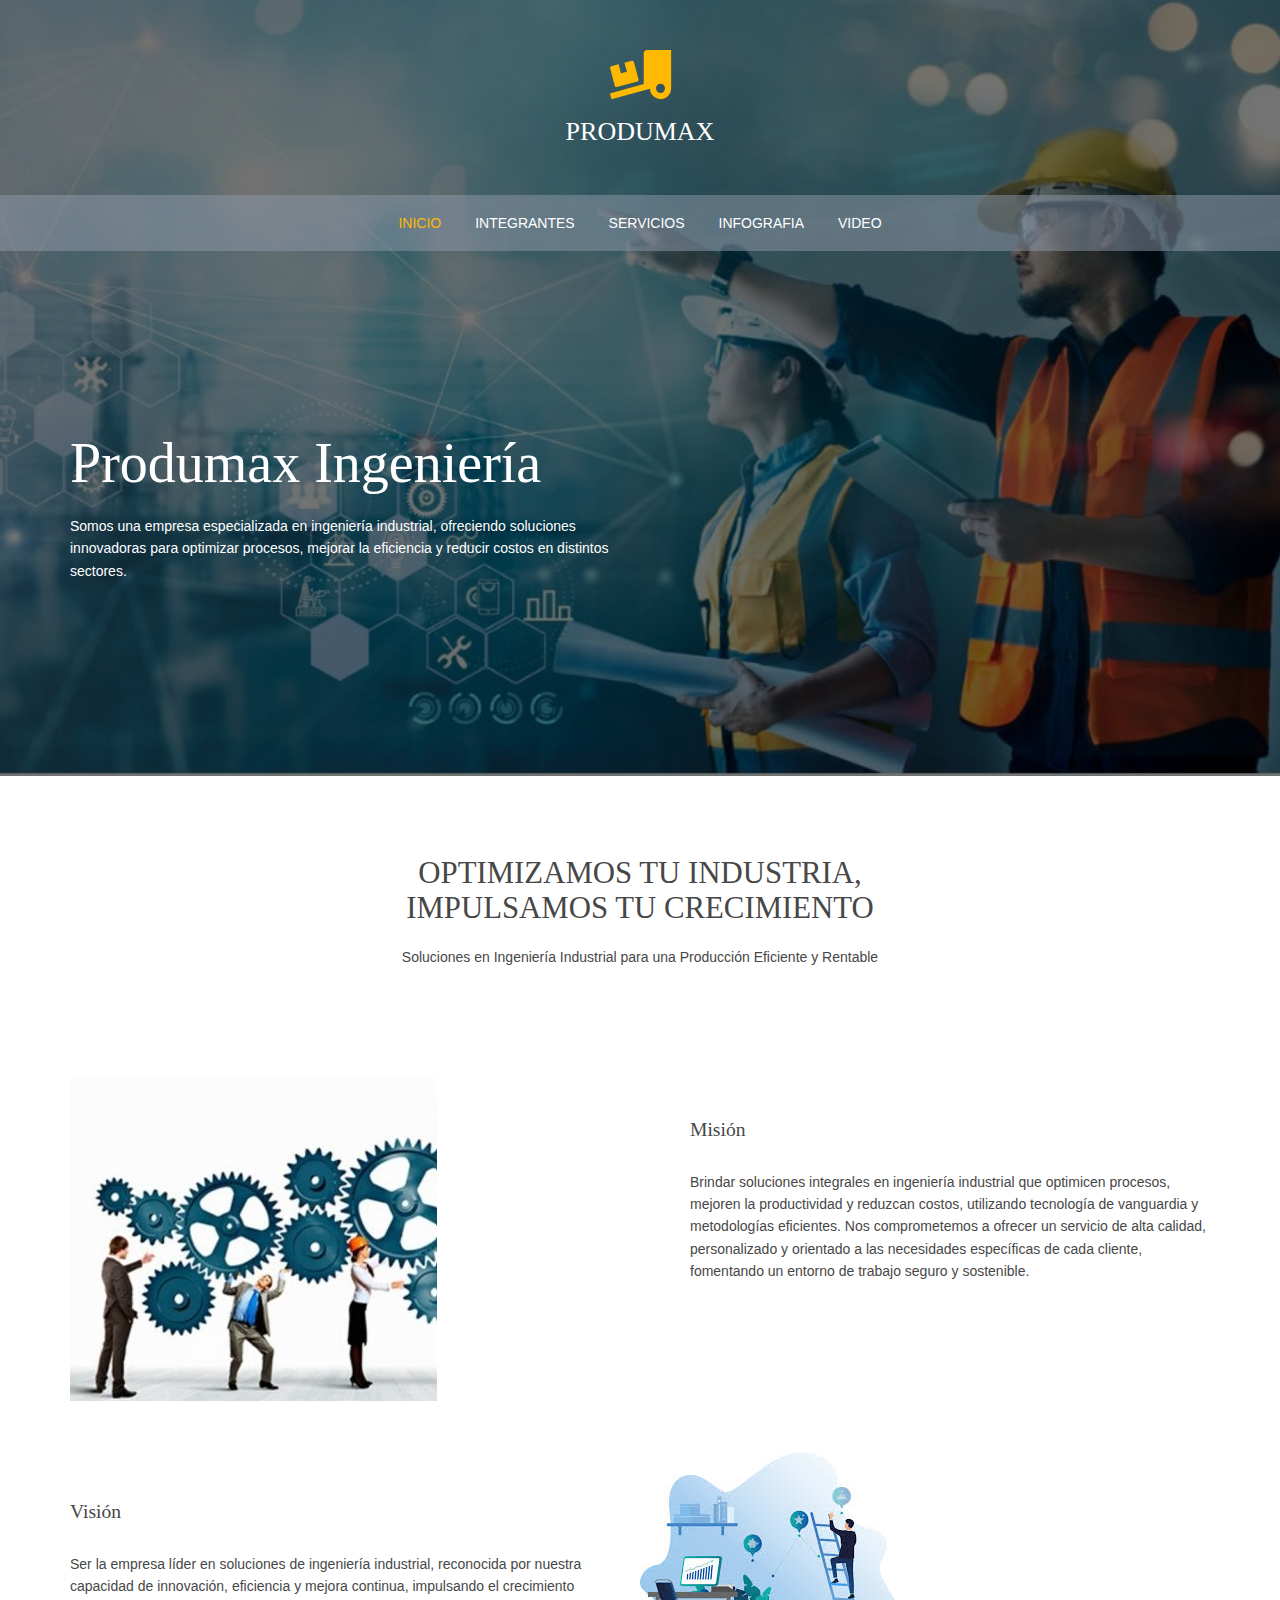
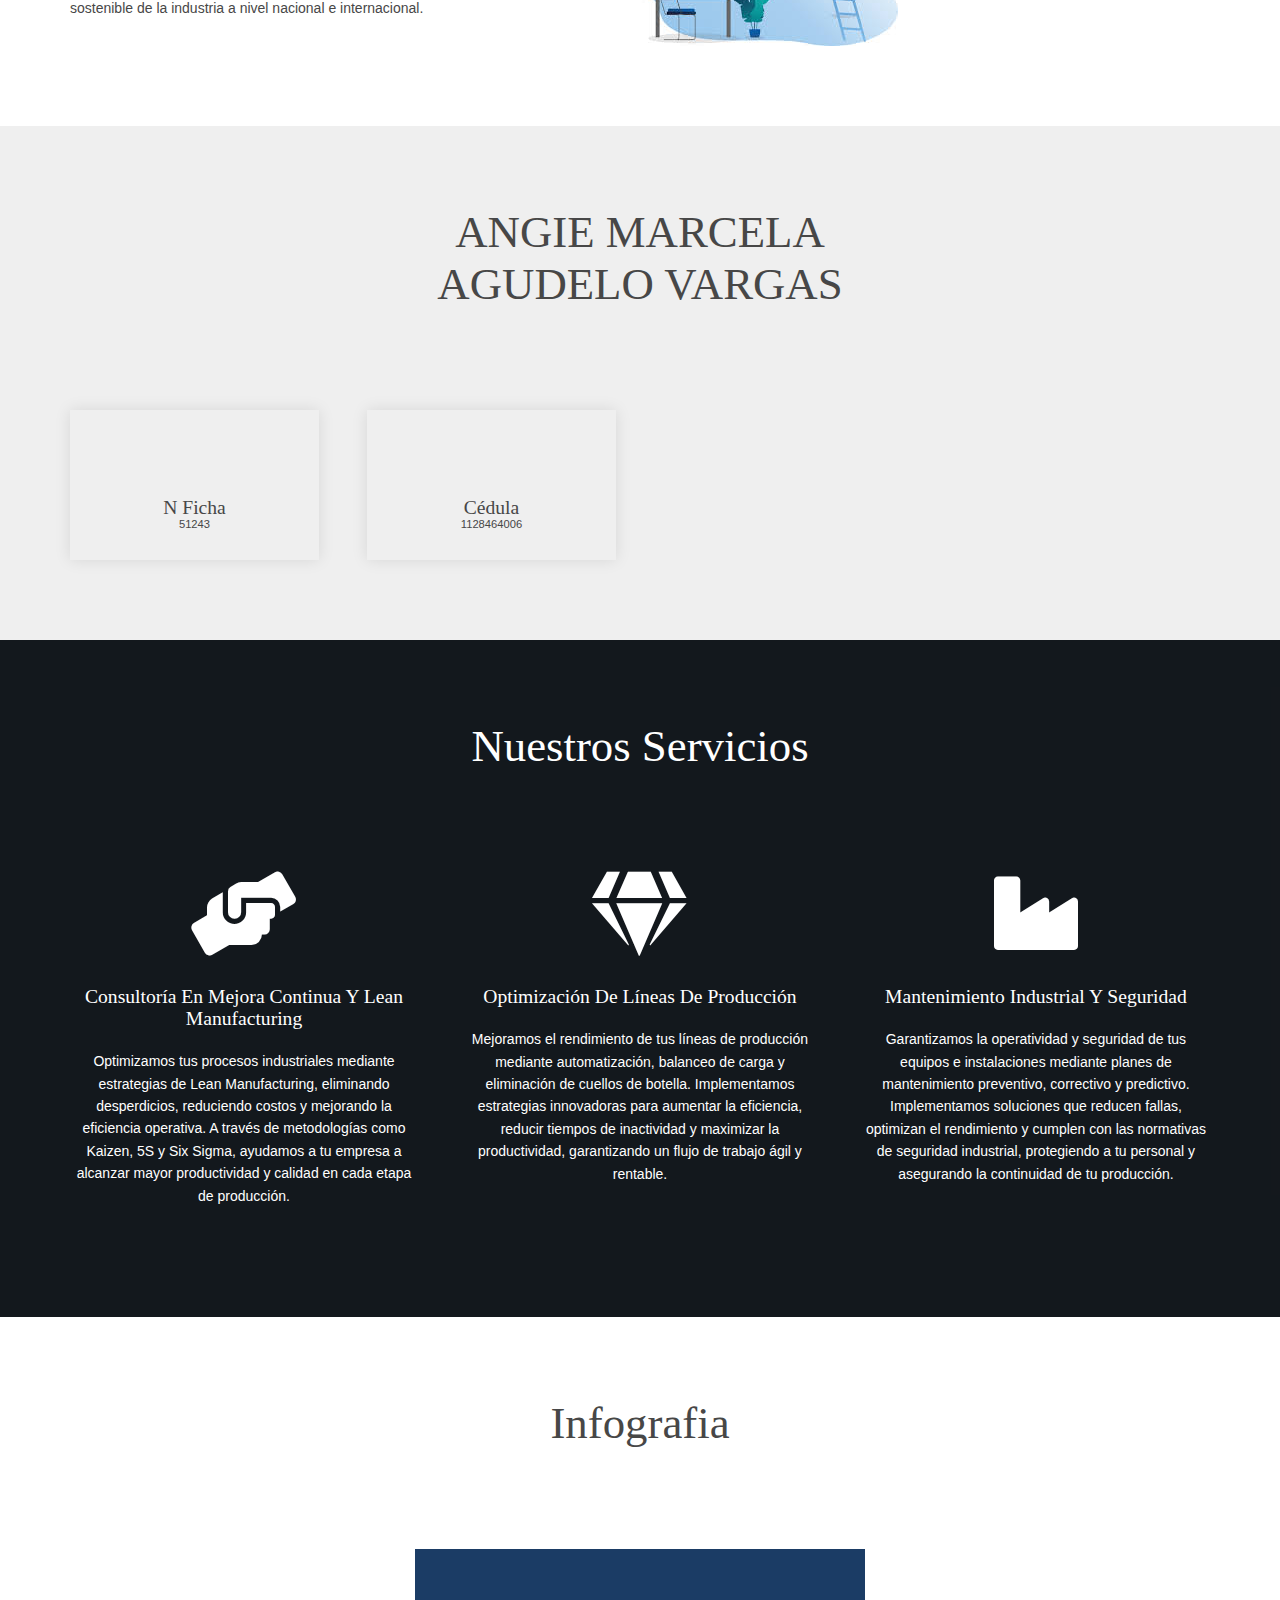
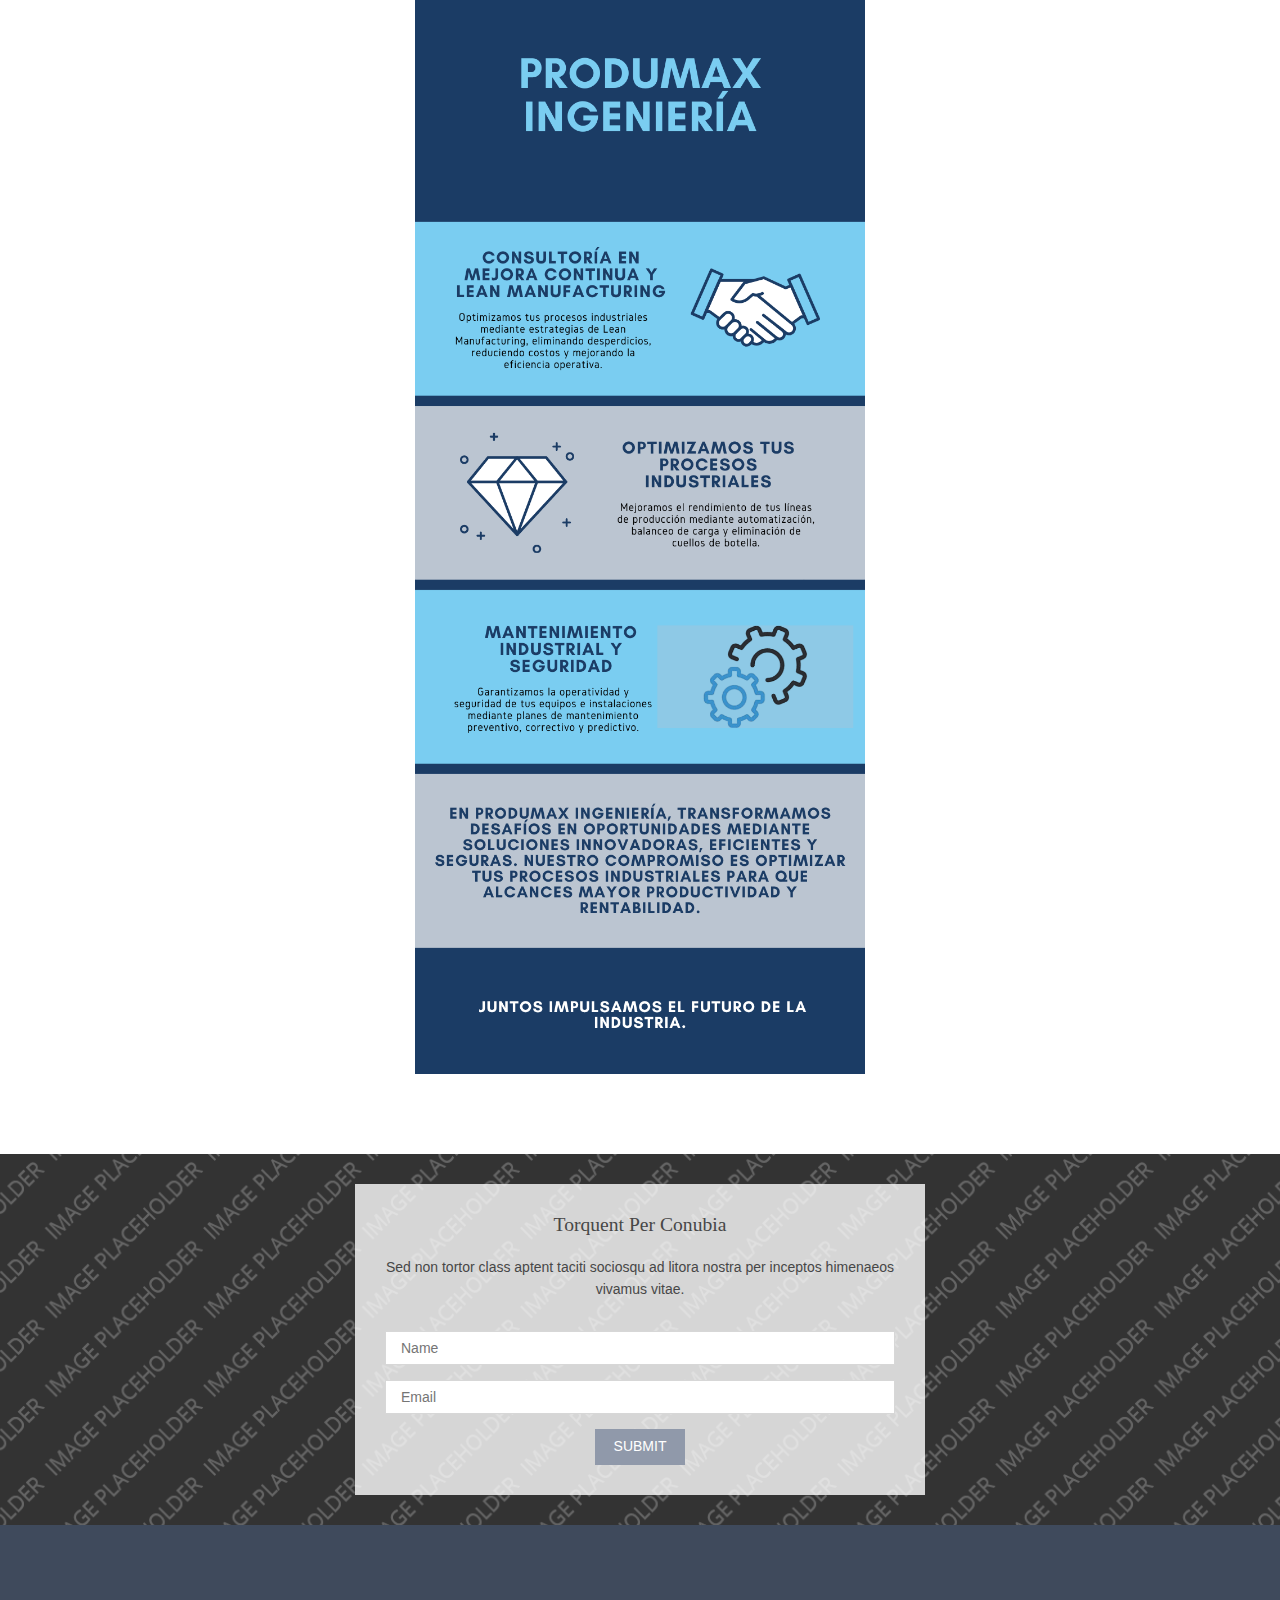
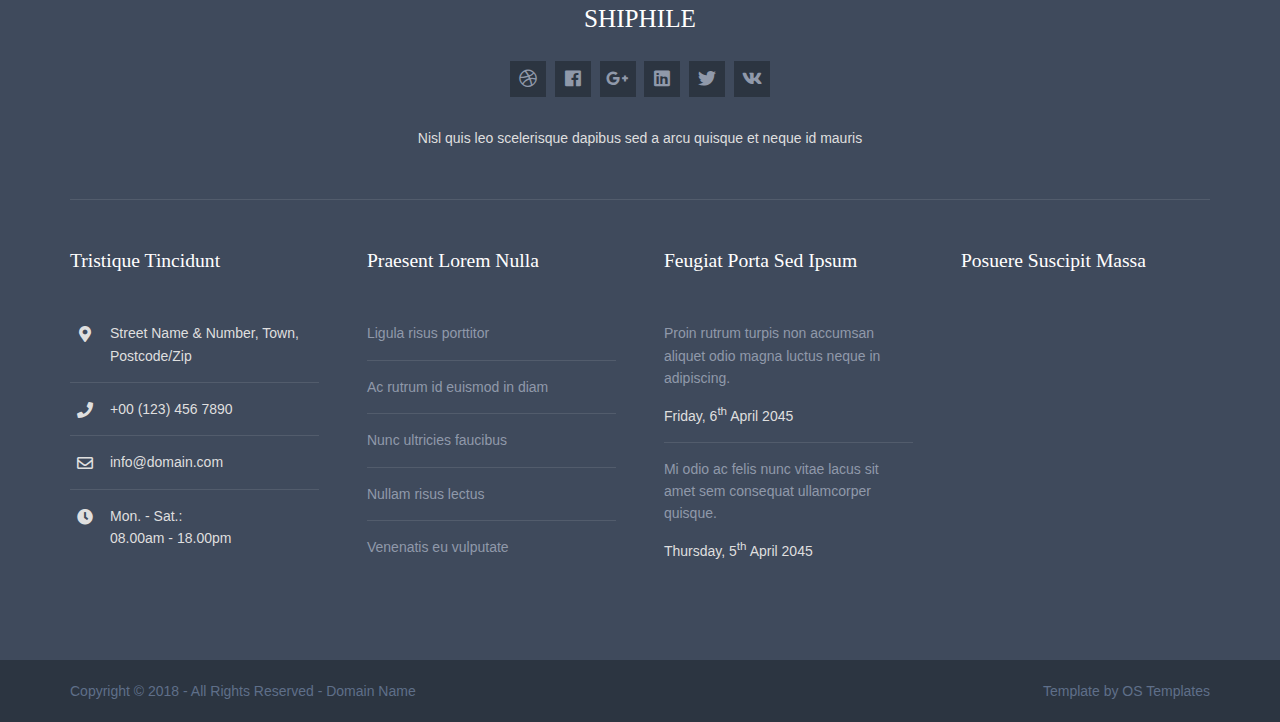
==== index.html @ ff6c1513 "init" ====
<!DOCTYPE html>
<html lang="">
<head>
<title>Ingenieria Industrial</title>
<meta charset="utf-8">
<meta name="viewport" content="width=device-width, initial-scale=1.0, maximum-scale=1.0, user-scalable=no">
<link href="layout/styles/layout.css" rel="stylesheet" type="text/css" media="all">
</head>
<body id="top">

<div class="bgded overlay" style="background-image:url('/images/demo/backgrounds/01.jpg');"> 
  <div class="wrapper row0">
    <header id="header" class="hoc clear center"> 
      <h1 id="logo"><i class="fas fa-truck-loading"></i> <a href="index.html">Produmax</a></h1>
    </header>
  </div>
  <div class="wrapper row1">
    <nav id="mainav" class="hoc clear"> 
      <ul class="clear">
        <li class="active"><a href="#inicio">inicio</a></li>        
        <li><a href="#integrantes">integrantes</a></li>
        <li><a href="#servicios">servicios</a></li>
        <li><a href="#infografia">infografia</a></li>
        <li><a href="#">video</a></li>
      </ul>
    </nav>
  </div>
  <div id="pageintro" class="hoc clear"> 
    <article>
      <h3 class="heading">Produmax Ingeniería</h3>
      <p>Somos una empresa especializada en ingeniería industrial, ofreciendo soluciones innovadoras para optimizar procesos, mejorar la eficiencia y reducir costos en distintos sectores.</p>
      <!-- <footer><a class="btn" href="#">Nascetur ridiculus mus</a></footer> -->
    </article>
  </div>
</div>

<!-- seccion inicio -->
<div class="wrapper row3" id="inicio">
  <main class="hoc container clear"> 
    <div class="sectiontitle">
      <h6 class="heading font-x2">OPTIMIZAMOS TU INDUSTRIA, IMPULSAMOS TU CRECIMIENTO</h6>
      <p>Soluciones en Ingeniería Industrial para una Producción Eficiente y Rentable</p>
    </div>
    <div class="posts">
      <figure class="group">
        <div><a class="imgover" href="#"><img src="images/demo/mision.jpg" alt=""></a></div>
        <figcaption>
          <h6 class="heading">Misión</h6>
          <p>Brindar soluciones integrales en ingeniería industrial que optimicen procesos, mejoren la productividad y reduzcan costos, utilizando tecnología de vanguardia y metodologías eficientes. Nos comprometemos a ofrecer un servicio de alta calidad, personalizado y orientado a las necesidades específicas de cada cliente, fomentando un entorno de trabajo seguro y sostenible.</p>
        </figcaption>
      </figure>
      <figure class="group">
        <div><a class="imgover" href="#"><img src="images/demo/vision.jpeg" alt=""></a></div>
        <figcaption>
          <h6 class="heading">Visión</h6>
          <pr>Ser la empresa líder en soluciones de ingeniería industrial, reconocida por nuestra capacidad de innovación, eficiencia y mejora continua, impulsando el crecimiento sostenible de la industria a nivel nacional e internacional.</p>
        </figcaption>
      </figure>
    </div>
    <!-- / main body -->
    <div class="clear"></div>
  </main>
</div>

<!-- fin seccion inicio -->



<!-- inicio seccion integrantes -->
<div class="wrapper row2" id="integrantes">
  <section class="hoc container clear"> 
    <div class="sectiontitle">
      <h6 class="heading font-x3">ANGIE MARCELA AGUDELO VARGAS</h6>
     
      
    </div>
    <ul class="nospace group team">
      <li class="one_quarter first">
        <figure><a class="imgover" href="#"><img src="images/demo/300x300.png" alt=""></a>
          <figcaption><strong class="heading">n ficha</strong> <em>51243</em></figcaption>
        </figure>
      </li>
      <li class="one_quarter">
        <figure><a class="imgover" href="#"><img src="images/demo/300x300.png" alt=""></a>
          <figcaption><strong class="heading">cédula</strong> <em>1128464006</em></figcaption>
        </figure>
      </li>
    </ul>
  </section>
</div>
<!-- fin de seccion integrantes -->

<!-- inicio seccion servicio -->

<div id="servicios" class="wrapper bgded overlay">
  <section class="hoc container clear"> 
    <div class="sectiontitle">
      <h6 class="heading font-x3">Nuestros servicios</h6>
    </div>
    <ul class="nospace group center">
      <li class="one_third first">
        <article><i class="btmspace-30 fa-6x fas fa-hands-helping fa-hand-spock"></i>
          <h6 class="heading">Consultoría en mejora continua y Lean Manufacturing</h6>
          <p class="btmspace-30">Optimizamos tus procesos industriales mediante estrategias de 
            Lean Manufacturing, eliminando desperdicios, reduciendo costos y mejorando la eficiencia 
            operativa. A través de metodologías como Kaizen, 5S y Six Sigma, ayudamos a tu empresa a 
            alcanzar mayor productividad y calidad en cada etapa de producción.</p>
        </article>
      </li>
      <li class="one_third">
        <article><i class="btmspace-30 fa-6x fas fa-gem"></i>
          <h6 class="heading">Optimización de líneas de producción</h6>
          <p class="btmspace-30">Mejoramos el rendimiento de tus líneas de producción mediante automatización, 
            balanceo de carga y eliminación de cuellos de botella. Implementamos estrategias innovadoras 
            para aumentar la eficiencia, reducir tiempos de inactividad y maximizar la productividad, 
            garantizando un flujo de trabajo ágil y rentable.</p>
        </article>
      </li>
      <li class="one_third">  

        <article><i class="btmspace-30 fa-6x fas fa-industry"></i>
          <h6 class="heading"> Mantenimiento industrial y seguridad</h6>
          <p class="btmspace-30">Garantizamos la operatividad y seguridad de tus equipos e instalaciones 
            mediante planes de mantenimiento preventivo, correctivo y predictivo. Implementamos soluciones 
            que reducen fallas, optimizan el rendimiento y cumplen con las normativas de seguridad industrial, 
            protegiendo a tu personal y asegurando la continuidad de tu producción.</p>
        </article>
      </li>
    </ul>
  </section>
</div>
<div id="infografia" class="wrapper row3">
  <section class="hoc container clear"> 
    <div class="sectiontitle">
      <h6 class="heading font-x3">Infografia</h6>
    </div>
    <ul class="nospace group latest">
      
      <img class="infografia" src="./images/demo/infografia.png"  alt="infografia">
     
    </ul>
  </section>
</div>
<div class="wrapper bgded" style="background-image:url('images/demo/backgrounds/03.png');">
  <section id="callback" class="hoc clear"> 
    <div>
      <h6 class="heading">Torquent per conubia</h6>
      <p class="btmspace-30">Sed non tortor class aptent taciti sociosqu ad litora nostra per inceptos himenaeos vivamus vitae.</p>
      <form method="post" action="#">
        <fieldset>
          <input type="text" value="" placeholder="Name">
          <input type="text" value="" placeholder="Email">
          <button type="submit" value="submit">Submit</button>
        </fieldset>
      </form>
    </div>
  </section>
</div>
<div class="wrapper row4">
  <footer id="footer" class="hoc clear">
    <div class="center btmspace-50"> 
      <h6 class="heading">Shiphile</h6>
      <ul class="faico clear">
        <li><a class="faicon-dribble" href="#"><i class="fab fa-dribbble"></i></a></li>
        <li><a class="faicon-facebook" href="#"><i class="fab fa-facebook"></i></a></li>
        <li><a class="faicon-google-plus" href="#"><i class="fab fa-google-plus-g"></i></a></li>
        <li><a class="faicon-linkedin" href="#"><i class="fab fa-linkedin"></i></a></li>
        <li><a class="faicon-twitter" href="#"><i class="fab fa-twitter"></i></a></li>
        <li><a class="faicon-vk" href="#"><i class="fab fa-vk"></i></a></li>
      </ul>
      <p class="nospace">Nisl quis leo scelerisque dapibus sed a arcu quisque et neque id mauris</p>
    </div>
    <hr class="btmspace-50">
    <div class="group"> 
      <div class="one_quarter first">
        <h6 class="heading">Tristique tincidunt</h6>
        <ul class="nospace btmspace-30 linklist contact">
          <li><i class="fas fa-map-marker-alt"></i>
            <address>
            Street Name &amp; Number, Town, Postcode/Zip
            </address>
          </li>
          <li><i class="fas fa-phone"></i> +00 (123) 456 7890</li>
          <li><i class="far fa-envelope"></i> info@domain.com</li>
          <li><i class="fas fa-clock"></i> Mon. - Sat.:<br>
            08.00am - 18.00pm</li>
        </ul>
      </div>
      <div class="one_quarter">
        <h6 class="heading">Praesent lorem nulla</h6>
        <ul class="nospace linklist">
          <li><a href="#">Ligula risus porttitor</a></li>
          <li><a href="#">Ac rutrum id euismod in diam</a></li>
          <li><a href="#">Nunc ultricies faucibus</a></li>
          <li><a href="#">Nullam risus lectus</a></li>
          <li><a href="#">Venenatis eu vulputate</a></li>
        </ul>
      </div>
      <div class="one_quarter">
        <h6 class="heading">Feugiat porta sed ipsum</h6>
        <ul class="nospace linklist">
          <li>
            <article>
              <p class="nospace btmspace-10"><a href="#">Proin rutrum turpis non accumsan aliquet odio magna luctus neque in adipiscing.</a></p>
              <time class="block font-xs" datetime="2045-04-06">Friday, 6<sup>th</sup> April 2045</time>
            </article>
          </li>
          <li>
            <article>
              <p class="nospace btmspace-10"><a href="#">Mi odio ac felis nunc vitae lacus sit amet sem consequat ullamcorper quisque.</a></p>
              <time class="block font-xs" datetime="2045-04-05">Thursday, 5<sup>th</sup> April 2045</time>
            </article>
          </li>
        </ul>
      </div>
      <div class="one_quarter">
        <h6 class="heading">Posuere suscipit massa</h6>
        <ul class="nospace clear latestimg">
          <li><a class="imgover" href="#"><img src="images/demo/100x100.png" alt=""></a></li>
          <li><a class="imgover" href="#"><img src="images/demo/100x100.png" alt=""></a></li>
          <li><a class="imgover" href="#"><img src="images/demo/100x100.png" alt=""></a></li>
          <li><a class="imgover" href="#"><img src="images/demo/100x100.png" alt=""></a></li>
          <li><a class="imgover" href="#"><img src="images/demo/100x100.png" alt=""></a></li>
          <li><a class="imgover" href="#"><img src="images/demo/100x100.png" alt=""></a></li>
          <li><a class="imgover" href="#"><img src="images/demo/100x100.png" alt=""></a></li>
          <li><a class="imgover" href="#"><img src="images/demo/100x100.png" alt=""></a></li>
          <li><a class="imgover" href="#"><img src="images/demo/100x100.png" alt=""></a></li>
        </ul>
      </div>
      <!-- ################################################################################################ -->
    </div>
  </footer>
</div>
<!-- ################################################################################################ -->
<!-- ################################################################################################ -->
<!-- ################################################################################################ -->
<div class="wrapper row5">
  <div id="copyright" class="hoc clear"> 
    <!-- ################################################################################################ -->
    <p class="fl_left">Copyright &copy; 2018 - All Rights Reserved - <a href="#">Domain Name</a></p>
    <p class="fl_right">Template by <a target="_blank" href="https://www.os-templates.com/" title="Free Website Templates">OS Templates</a></p>
    <!-- ################################################################################################ -->
  </div>
</div>
<!-- ################################################################################################ -->
<!-- ################################################################################################ -->
<!-- ################################################################################################ -->
<a id="backtotop" href="#top"><i class="fas fa-chevron-up"></i></a>
<!-- JAVASCRIPTS -->
<script src="layout/scripts/jquery.min.js"></script>
<script src="layout/scripts/jquery.backtotop.js"></script>
<script src="layout/scripts/jquery.mobilemenu.js"></script>
</body>
</html>
---- layout/styles/layout.css ----
@charset "utf-8";
/*
Template Name: Shiphile
Author: <a href="https://www.os-templates.com/">OS Templates</a>
Author URI: https://www.os-templates.com/
Copyright: OS-Templates.com
Licence: Free to use under our free template licence terms
Licence URI: https://www.os-templates.com/template-terms
File: Layout CSS
*/

@import url("fontawesome-free/css/fontawesome-all.min.css");
@import url("framework.css");

/* Rows
--------------------------------------------------------------------------------------------------------------- */
.row0, .row0 a{}
.row1, .row1 a{}
.row2, .row2 a{}
.row3, .row3 a{}
.row4, .row4 a{}
.row5, .row5 a{}


/* Header
--------------------------------------------------------------------------------------------------------------- */
#header{padding:50px 0;}

#header *{margin:0; padding:0; line-height:1;}
#header #logo{font-size:26px; text-transform:uppercase;}
#header #logo i{display:block; margin-bottom:20px; font-size:3.5rem;}


/* Page Intro
--------------------------------------------------------------------------------------------------------------- */
#pageintro{padding:180px 0;}

#pageintro article{display:block; max-width:50%;}
#pageintro .heading{margin-bottom:20px; font-size:4rem;}
#pageintro p{}
#pageintro footer{margin-top:50px;}


/* Content Area
--------------------------------------------------------------------------------------------------------------- */
.container{padding:80px 0;}

/* Content */
.container .content{}

.sectiontitle{display:block; max-width:50%; margin:0 auto 100px; text-align:center;}
.sectiontitle *{margin:0;}
.sectiontitle .heading{margin-bottom:20px;}

.posts figure{display:block; margin-bottom:50px;}
.posts figure:last-child{margin-bottom:0;}/* Used when elements stack in small viewports */
.posts figure > div, .posts figure figcaption{display:block; float:left; width:50%;}
.posts figure > div{}
.posts figure > div img{}
.posts figure figcaption{padding:50px 0 0 50px;}
.posts figure figcaption{}
.posts figure figcaption *{margin:0;}
.posts figure figcaption .heading{margin-bottom:30px;}
.posts figure figcaption footer{margin-top:30px;}
.posts figure:nth-child(even) > div{float:right;}
.posts figure:nth-child(even) figcaption{float:left; padding-left:0; padding-right:50px;}

.team{}
.team li:last-child{margin-bottom:0;}/* Used when elements stack in small viewports */
.team figure{display:block; text-align:center; padding:30px;}
.team figure *{margin:0; padding:0;}
.team figure a{}
.team figure .imgover::before, .team figure img{border-radius:50%;}
.team figure figcaption{margin:35px 0 0 0; line-height:1;}
.team figure strong{}
.team figure em{display:block; font-style:normal; font-size:.8rem;}

.latest{}
.latest > li:last-child{margin-bottom:0;}/* Used when elements stack in small viewports */
.latest article{padding:30px;}
.latest article .heading{}
.latest article p{}
.latest article .meta{}
.latest article .meta li{display:inline-block; font-size:.8rem; line-height:1;}
.latest article .meta li::after{margin-left:5px; content:"|";}
.latest article .meta li:last-child::after{margin:0; content:"";}
.latest article .meta li time{font-style:normal;}
.latest article footer{margin-top:30px;}

/* Comments */
#comments ul{margin:0 0 40px 0; padding:0; list-style:none;}
#comments li{margin:0 0 10px 0; padding:15px;}
#comments .avatar{float:right; margin:0 0 10px 10px; padding:3px; border:1px solid;}
#comments address{font-weight:bold;}
#comments time{font-size:smaller;}
#comments .comcont{display:block; margin:0; padding:0;}
#comments .comcont p{margin:10px 5px 10px 0; padding:0;}

#comments form{display:block; width:100%;}
#comments input, #comments textarea{width:100%; padding:10px; border:1px solid;}
#comments textarea{overflow:auto;}
#comments div{margin-bottom:15px;}
#comments input[type="submit"], #comments input[type="reset"]{display:inline-block; width:auto; min-width:150px; margin:0; padding:8px 5px; cursor:pointer;}

/* Sidebar */
.container .sidebar{}

.sidebar .sdb_holder{margin-bottom:50px;}
.sidebar .sdb_holder:last-child{margin-bottom:0;}


/* Call Back
--------------------------------------------------------------------------------------------------------------- */
#callback{padding:30px 0;}

#callback > div{display:block; max-width:50%; margin:0 auto; padding:30px; text-align:center;}
#callback input, #callback button{border:1px solid;}
#callback input{display:block; width:100%; margin:0 0 15px 0; padding:8px 15px;}
#callback button{margin:0 auto; padding:8px 18px 10px; text-transform:uppercase; cursor:pointer;}


/* Footer
--------------------------------------------------------------------------------------------------------------- */
#footer{padding:80px 0;}

#footer .heading{margin-bottom:50px;}

#footer > div:first-of-type .heading{margin-bottom:20px; text-transform:uppercase; font-size:1.8rem;}
#footer > div:first-of-type .faico{margin-bottom:30px;}

#footer .linklist li{display:block; margin-bottom:15px; padding:0 0 15px 0; border-bottom:1px solid;}
#footer .linklist li:last-child{margin:0; padding:0; border:none;}
#footer .linklist li::before, #footer .linklist li::after{display:table; content:"";}
#footer .linklist li, #footer .linklist li::after{clear:both;}

#footer .contact{}
#footer .contact.linklist li, #footer .contact.linklist li:last-child{position:relative; padding-left:40px;}
#footer .contact li *{margin:0; padding:0; line-height:1.6;}
#footer .contact li i{display:block; position:absolute; top:0; left:0; width:30px; font-size:16px; text-align:center;}

#footer .latestimg{}
#footer .latestimg > li{display:inline-block; float:left; width:30%; margin:0 0 5% 5%;}
#footer .latestimg > li:nth-last-child(-n+3){margin-bottom:0;}/* Removes bottom margin from the last three items - margin is restored in the media queries when items stack */
#footer .latestimg > li:nth-child(3n+1){margin-left:0; clear:left;}/* Removes the need to add class="first" */
#footer .latestimg > li img{width:100%;}/* Force the image to resize to take the full space - may have to be changed for tablets, depends on personal preference */
#footer .latestimg > li a.imgover{display:block;}


/* Copyright
--------------------------------------------------------------------------------------------------------------- */
#copyright{padding:20px 0;}
#copyright *{margin:0; padding:0;}


/* Transition Fade
This gives a smooth transition to "ALL" elements used in the layout - other than the navigation form used in mobile devices
If you don't want it to fade all elements, you have to list the ones you want to be faded individually
Delete it completely to stop fading
--------------------------------------------------------------------------------------------------------------- */
*, *::before, *::after{transition:all .3s ease-in-out;}
#mainav form *{transition:none !important;}


/* ------------------------------------------------------------------------------------------------------------ */
/* ------------------------------------------------------------------------------------------------------------ */
/* ------------------------------------------------------------------------------------------------------------ */
/* ------------------------------------------------------------------------------------------------------------ */
/* ------------------------------------------------------------------------------------------------------------ */


/* Navigation
--------------------------------------------------------------------------------------------------------------- */
nav ul, nav ol{margin:0; padding:0; list-style:none;}

#mainav, #breadcrumb, .sidebar nav{line-height:normal;}
#mainav .drop::after, #mainav li li .drop::after, #breadcrumb li a::after, .sidebar nav a::after{position:absolute; font-family:"Font Awesome\ 5 Free"; font-weight:900; font-size:10px; line-height:10px;}

/* Top Navigation */
#mainav{}
#mainav ul{text-transform:uppercase; text-align:center;}
#mainav ul ul{z-index:9999; position:absolute; width:180px; text-transform:none; text-align:left;}
#mainav ul ul ul{left:180px; top:0;}
#mainav li{display:inline-block; position:relative; margin:0 30px 0 0; padding:0;}
#mainav li:last-child{margin-right:0;}
#mainav li li{width:100%; margin:0;}
#mainav li a{display:block; padding:20px 0;}
#mainav li li a{border:solid; border-width:0 0 1px 0;}
#mainav .drop{padding-left:15px;}
#mainav li li a, #mainav li li .drop{display:block; margin:0; padding:10px 15px;}
#mainav .drop::after, #mainav li li .drop::after{content:"\f0d7";}
#mainav .drop::after{top:25px; left:5px;}
#mainav li li .drop::after{top:15px; left:5px;}
#mainav ul ul{visibility:hidden; opacity:0;}
#mainav ul li:hover > ul{visibility:visible; opacity:1;}

#mainav form{display:none; margin:0; padding:0;}
#mainav form select, #mainav form select option{display:block; cursor:pointer; outline:none;}
#mainav form select{width:100%; padding:5px; border:none;}
#mainav form select option{margin:5px; padding:0; border:none;}

/* Breadcrumb */
#breadcrumb{padding:150px 0 30px;}
#breadcrumb ul{margin:0; padding:0; list-style:none; text-transform:uppercase;}
#breadcrumb li{display:inline-block; margin:0 6px 0 0; padding:0;}
#breadcrumb li a{display:block; position:relative; margin:0; padding:0 12px 0 0; font-size:12px;}
#breadcrumb li a::after{top:4px; right:0; content:"\f0da";}
#breadcrumb li:last-child a{margin:0; padding:0;}
#breadcrumb li:last-child a::after{display:none;}
#breadcrumb .heading{margin:0; font-size:2rem;}

/* Sidebar Navigation */
.sidebar nav{display:block; width:100%;}
.sidebar nav li{margin:0 0 3px 0; padding:0;}
.sidebar nav a{display:block; position:relative; margin:0; padding:5px 10px 5px 15px; text-decoration:none; border:solid; border-width:0 0 1px 0;}
.sidebar nav a::after{top:10px; left:5px; content:"\f0da";}
.sidebar nav ul ul a{padding-left:35px;}
.sidebar nav ul ul a::after{left:25px;}
.sidebar nav ul ul ul a{padding-left:55px;}
.sidebar nav ul ul ul a::after{left:45px;}

/* Pagination */
.pagination{display:block; width:100%; text-align:center; clear:both;}
.pagination li{display:inline-block; margin:0 2px 0 0;}
.pagination li:last-child{margin-right:0;}
.pagination a, .pagination strong{display:block; padding:8px 11px; border:1px solid; background-clip:padding-box; font-weight:normal;}

/* Back to Top */
#backtotop{z-index:999; display:inline-block; position:fixed; visibility:hidden; bottom:20px; right:20px; width:36px; height:36px; line-height:36px; font-size:16px; text-align:center; opacity:.2;}
#backtotop i{display:block; width:100%; height:100%; line-height:inherit;}
#backtotop.visible{visibility:visible; opacity:.5;}
#backtotop:hover{opacity:1;}


/* Tables
--------------------------------------------------------------------------------------------------------------- */
table, th, td{border:1px solid; border-collapse:collapse; vertical-align:top;}
table, th{table-layout:auto;}
table{width:100%; margin-bottom:15px;}
th, td{padding:5px 8px;}
td{border-width:0 1px;}


/* Gallery
--------------------------------------------------------------------------------------------------------------- */
#gallery{display:block; width:100%; margin-bottom:50px;}
#gallery figure figcaption{display:block; width:100%; clear:both;}
#gallery li{margin-bottom:30px;}


/* Font Awesome Social Icons
--------------------------------------------------------------------------------------------------------------- */
.faico{margin:0; padding:0; list-style:none;}
.faico li{display:inline-block; margin:8px 5px 0 0; padding:0; line-height:normal;}
.faico li:last-child{margin-right:0;}
.faico a{display:inline-block; width:36px; height:36px; line-height:36px; font-size:18px; text-align:center;}

.faico a{color:#9099AA; background-color:#2C3541;}
.faico a:hover{color:#FFFFFF;}

.faicon-dribble:hover{background-color:#EA4C89;}
.faicon-facebook:hover{background-color:#3B5998;}
.faicon-google-plus:hover{background-color:#DB4A39;}
.faicon-linkedin:hover{background-color:#0E76A8;}
.faicon-twitter:hover{background-color:#00ACEE;}
.faicon-vk:hover{background-color:#4E658E;}


/* ------------------------------------------------------------------------------------------------------------ */
/* ------------------------------------------------------------------------------------------------------------ */
/* ------------------------------------------------------------------------------------------------------------ */
/* ------------------------------------------------------------------------------------------------------------ */
/* ------------------------------------------------------------------------------------------------------------ */


/* Colours
--------------------------------------------------------------------------------------------------------------- */
body{color:#5F6F89; background-color:#2C3541;}
a{color:#9099AA;}
a:active, a:focus{background:transparent !important;}/* IE10 + 11 Bugfix - prevents grey background */
hr, .borderedbox{border-color:#D7D7D7;}
label span{color:#FF0000; background-color:inherit;}
input:focus, textarea:focus, *:required:focus{border-color:#9099AA !important;}

.overlay{color:#FFFFFF; background-color:inherit;}
.overlay::after{color:inherit; background-color:rgba(0,0,0,.55);}
.overlay.light{color:#474747;}
.overlay.light::after{background-color:rgba(255,255,255,.7);}

.btn, .btn.inverse:hover{color:#FFFFFF; background-color:#9099AA; border-color:#9099AA;}
.btn:hover, .btn.inverse{color:inherit; background-color:transparent; border-color:inherit;}

.imgover:hover::before{background:rgba(0,0,0,.55);}
.imgover, .imgover:hover::after{color:#9099AA;}


/* Rows */
.row0, .row0 a{color:#FFFFFF;}
.row1{background-color:rgba(144,153,170,.5);/* #9099AA */}
.row2{color:#474747; background-color:#EFEFEF;}
.row3{color:#474747; background-color:#FFFFFF;}
.row4{color:#DFDFDF; background-color:#3F4A5C;}
.row5, .row5 a{color:#5F6F89; background-color:#2C3541;}


/* Header */
#header #logo a{color:inherit;}
#header #logo i{color:#FFB900;}


/* Page Intro */
#pageintro{color:#FFFFFF;}


/* Content Area */
.team figure, .latest article{box-shadow:0px 0px 15px rgba(0,0,0,.1);}
.team figure:hover{color:inherit; background-color:#FFFFFF;}
.latest article:hover{box-shadow:0px 0px 15px rgba(0,0,0,.3);}


/* Call Back */
#callback > div{color:#474747; background-color:rgba(255,255,255,.8);}
#callback input{color:#474747; background-color:#FFFFFF; border-color:#D7D7D7;}
#callback button{color:#FFFFFF; background-color:#9099AA; border-color:#9099AA;}
#callback button:hover{color:inherit; background-color:transparent; border-color:inherit;}


/* Footer */
#footer .heading{color:#FFFFFF;}
#footer hr, #footer .borderedbox, #footer .linklist li{border-color:rgba(255,255,255,.1);}


/* Navigation */
#mainav{}
#mainav li a{color:inherit;}
#mainav .active a, #mainav a:hover, #mainav li:hover > a{color:#FFB900; background-color:inherit;}
#mainav li li a, #mainav .active li a{color:#FFFFFF; background-color:rgba(144,153,170,.5);/* #9099AA */ border-color:rgba(144,153,170,1);/* #9099AA */}
#mainav li li:hover > a, #mainav .active .active > a{color:#FFB900; background-color:#9099AA;}
#mainav form select{color:#474747; background-color:#FFFFFF;}

#breadcrumb a{color:inherit; background-color:inherit;}
#breadcrumb li:last-child a{color:#9099AA;}

.container .sidebar nav a{color:inherit; border-color:#D7D7D7;}
.container .sidebar nav a:hover{color:#9099AA;}

.pagination a, .pagination strong{border-color:#D7D7D7;}
.pagination .current *{color:#FFFFFF; background-color:#9099AA;}

#backtotop{color:#FFFFFF; background-color:#9099AA;}


/* Tables + Comments */
table, th, td, #comments .avatar, #comments input, #comments textarea{border-color:#D7D7D7;}
th{color:#FFFFFF; background-color:#373737;}
tr, #comments li, #comments input[type="submit"], #comments input[type="reset"]{color:inherit; background-color:#FBFBFB;}
tr:nth-child(even), #comments li:nth-child(even){color:inherit; background-color:#F7F7F7;}
table a, #comments a{background-color:inherit;}


/* ------------------------------------------------------------------------------------------------------------ */
/* ------------------------------------------------------------------------------------------------------------ */
/* ------------------------------------------------------------------------------------------------------------ */
/* ------------------------------------------------------------------------------------------------------------ */
/* ------------------------------------------------------------------------------------------------------------ */


/* Media Queries
--------------------------------------------------------------------------------------------------------------- */
@-ms-viewport{width:device-width;}


/* Max Wrapper Width - Laptop, Desktop etc.
--------------------------------------------------------------------------------------------------------------- */
@media screen and (min-width:1140px){
	.hoc{max-width:1140px;}
}

@media screen and (min-width:978px) and (max-width:1140px){
	.hoc{max-width:95%;}
}


/* Mobile Devices
--------------------------------------------------------------------------------------------------------------- */
@media screen and (max-width:978px){
	.hoc{max-width:90%;}

	#header{}

	#mainav{padding:15px;}
	#mainav ul{display:none;}
	#mainav form{display:block;}

	#breadcrumb{}

	.container{}
	#comments input[type="reset"]{margin-top:10px;}
	.pagination li{display:inline-block; margin:0 5px 5px 0;}

	#footer{}

	#copyright{}
	#copyright p:first-of-type{margin-bottom:10px;}
}

@media screen and (min-width:750px) and (max-width:978px){
	.posts figure figcaption{padding-top:0;}
}

@media screen and (max-width:750px){
	.imgl, .imgr{display:inline-block; float:none; margin:0 0 10px 0;}
	.fl_left, .fl_right{display:block; float:none;}
	.group .group > *:last-child, .clear .clear > *:last-child, .clear .group > *:last-child, .group .clear > *:last-child{margin-bottom:0;}/* Experimental - Needs more testing in different situations, stops double margin when stacking */
	.one_half, .one_third, .two_third, .one_quarter, .two_quarter, .three_quarter{display:block; float:none; width:auto; margin:0 0 30px 0; padding:0; }

	#pageintro article{max-width:none;}
	#pageintro .heading{font-size:2rem;}

	.sectiontitle{max-width:none; margin-bottom:50px; text-align:left;}
	.posts figure{max-width:570px;}/* Same width as the image */
	.posts figure > div, .posts figure figcaption, .posts figure:nth-child(even) > div, .posts figure:nth-child(even) figcaption{display:block; float:none; width:100%;}
	.posts figure figcaption, .posts figure:nth-child(even) figcaption{padding:50px 0 0 0;}
	.team figure{max-width:350px;}

	#callback > div{max-width:none;}

	#footer .latestimg > li, #footer .latestimg > li:nth-last-child(-n+3){display:inline-block; float:none; width:auto; margin:0 5% 5% 0;}
	#footer .latestimg > li:last-child{margin-bottom:0;}
	#footer .latestimg > li img{width:auto;}
}


/* Other
--------------------------------------------------------------------------------------------------------------- */
@media screen and (max-width:650px){
	.scrollable{display:block; width:100%; margin:0 0 30px 0; padding:0 0 15px 0; overflow:auto; overflow-x:scroll;}
	.scrollable table{margin:0; padding:0; white-space:nowrap;}

	.inline li{display:block; margin-bottom:10px;}
	.pushright li{margin-right:0;}

	.font-x2{font-size:1.6rem;}
	.font-x3{font-size:1.8rem;}
}
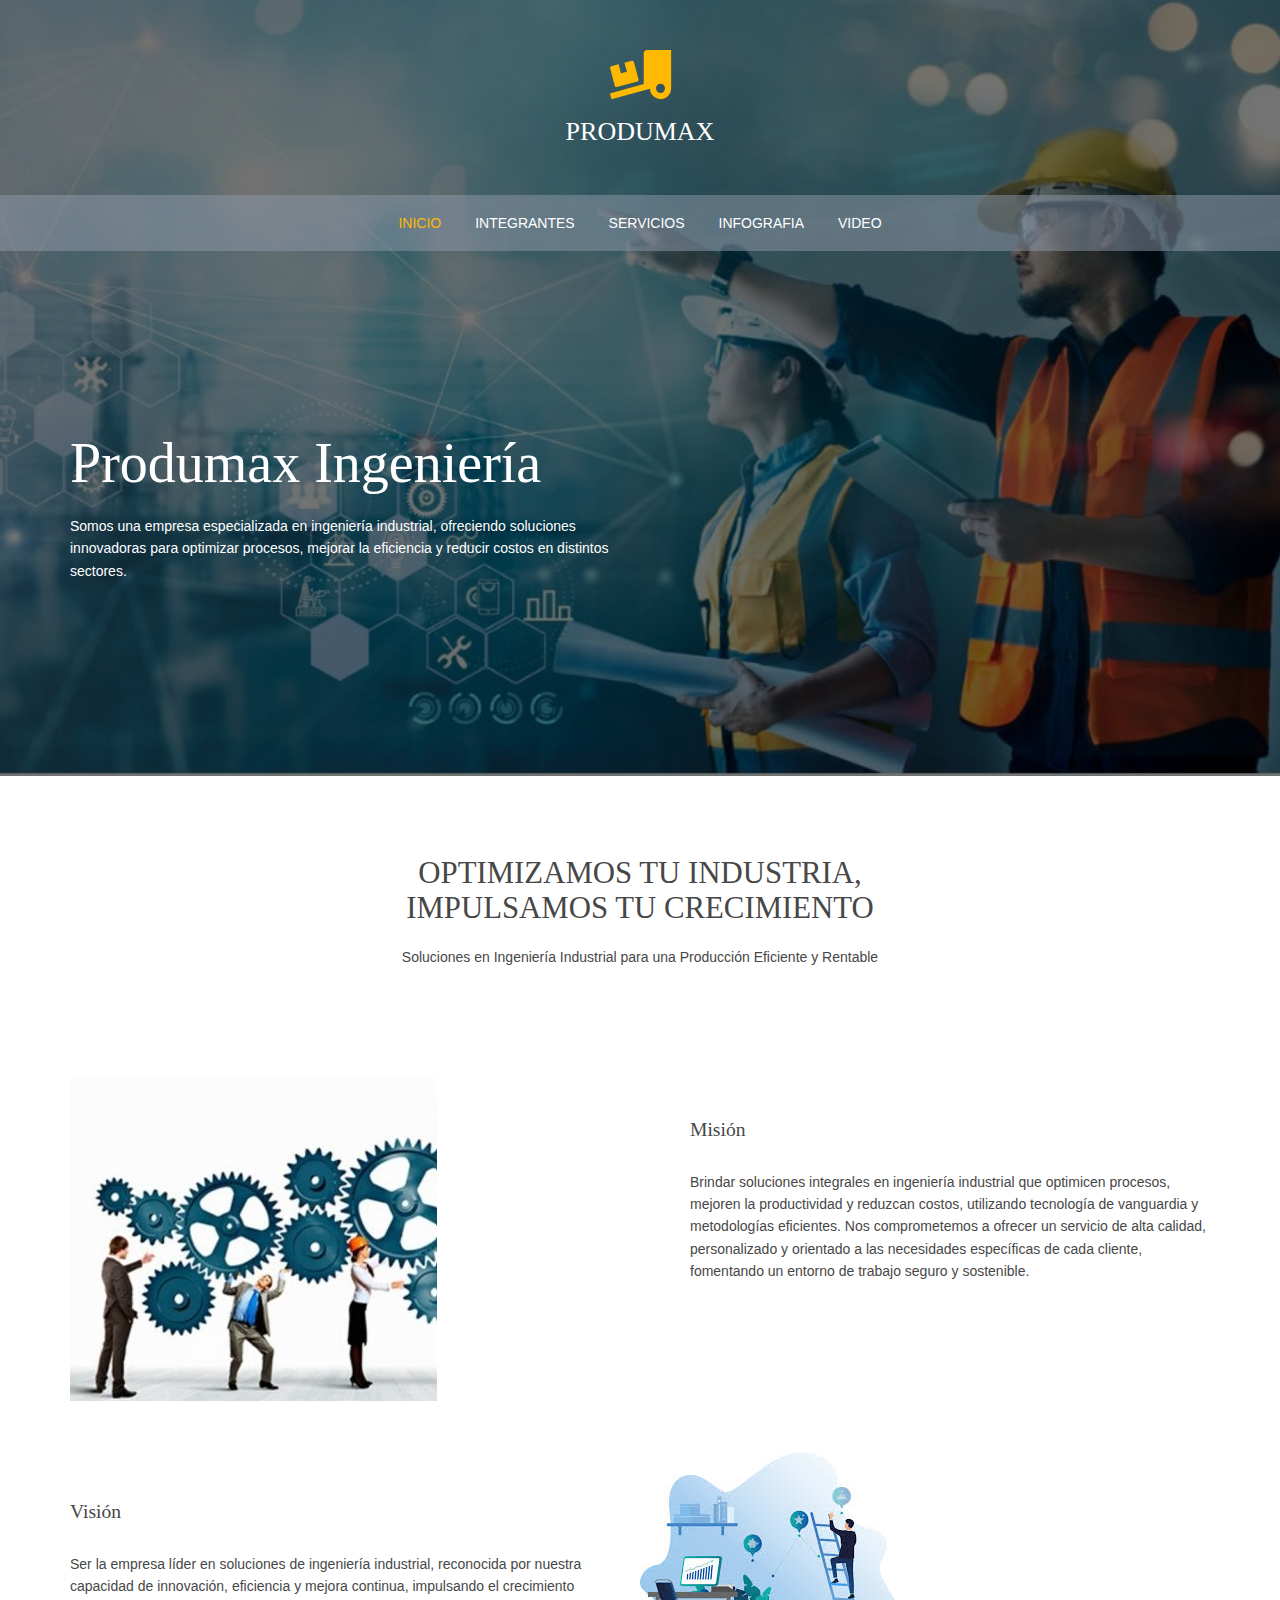
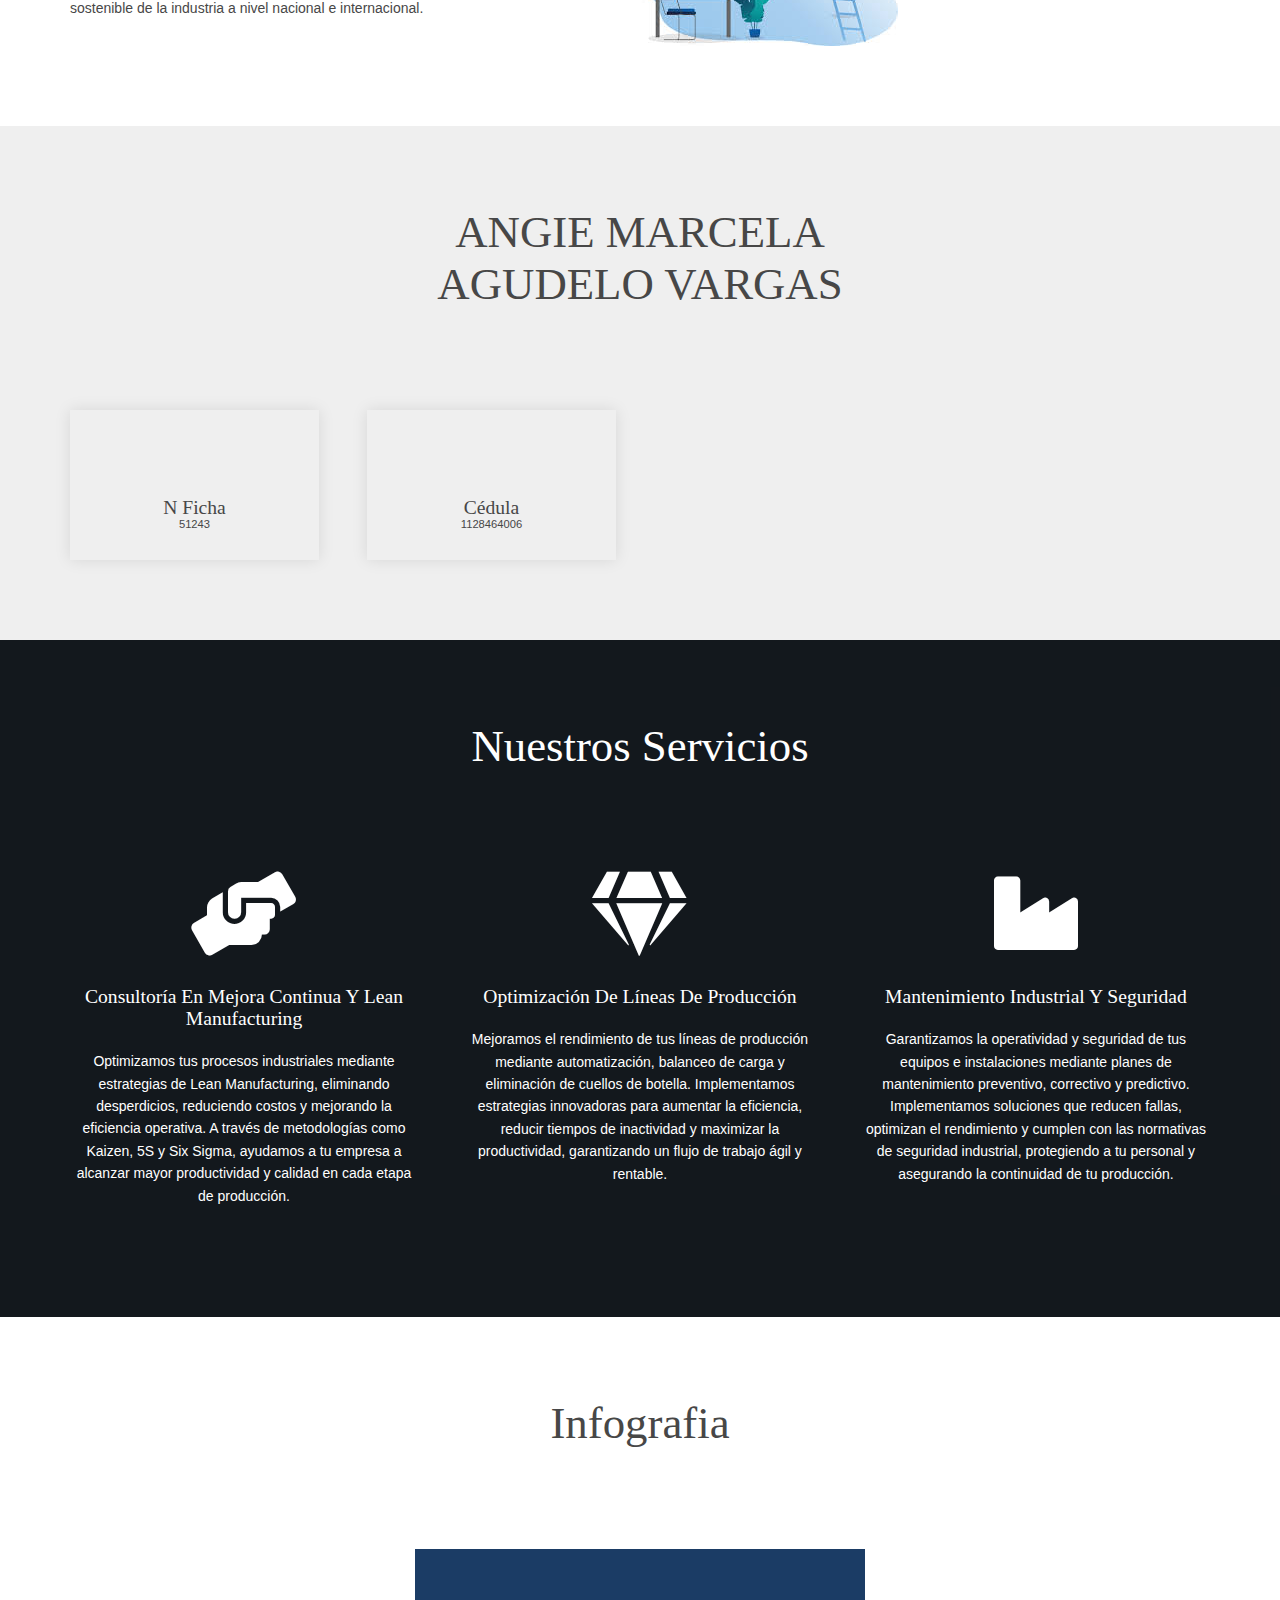
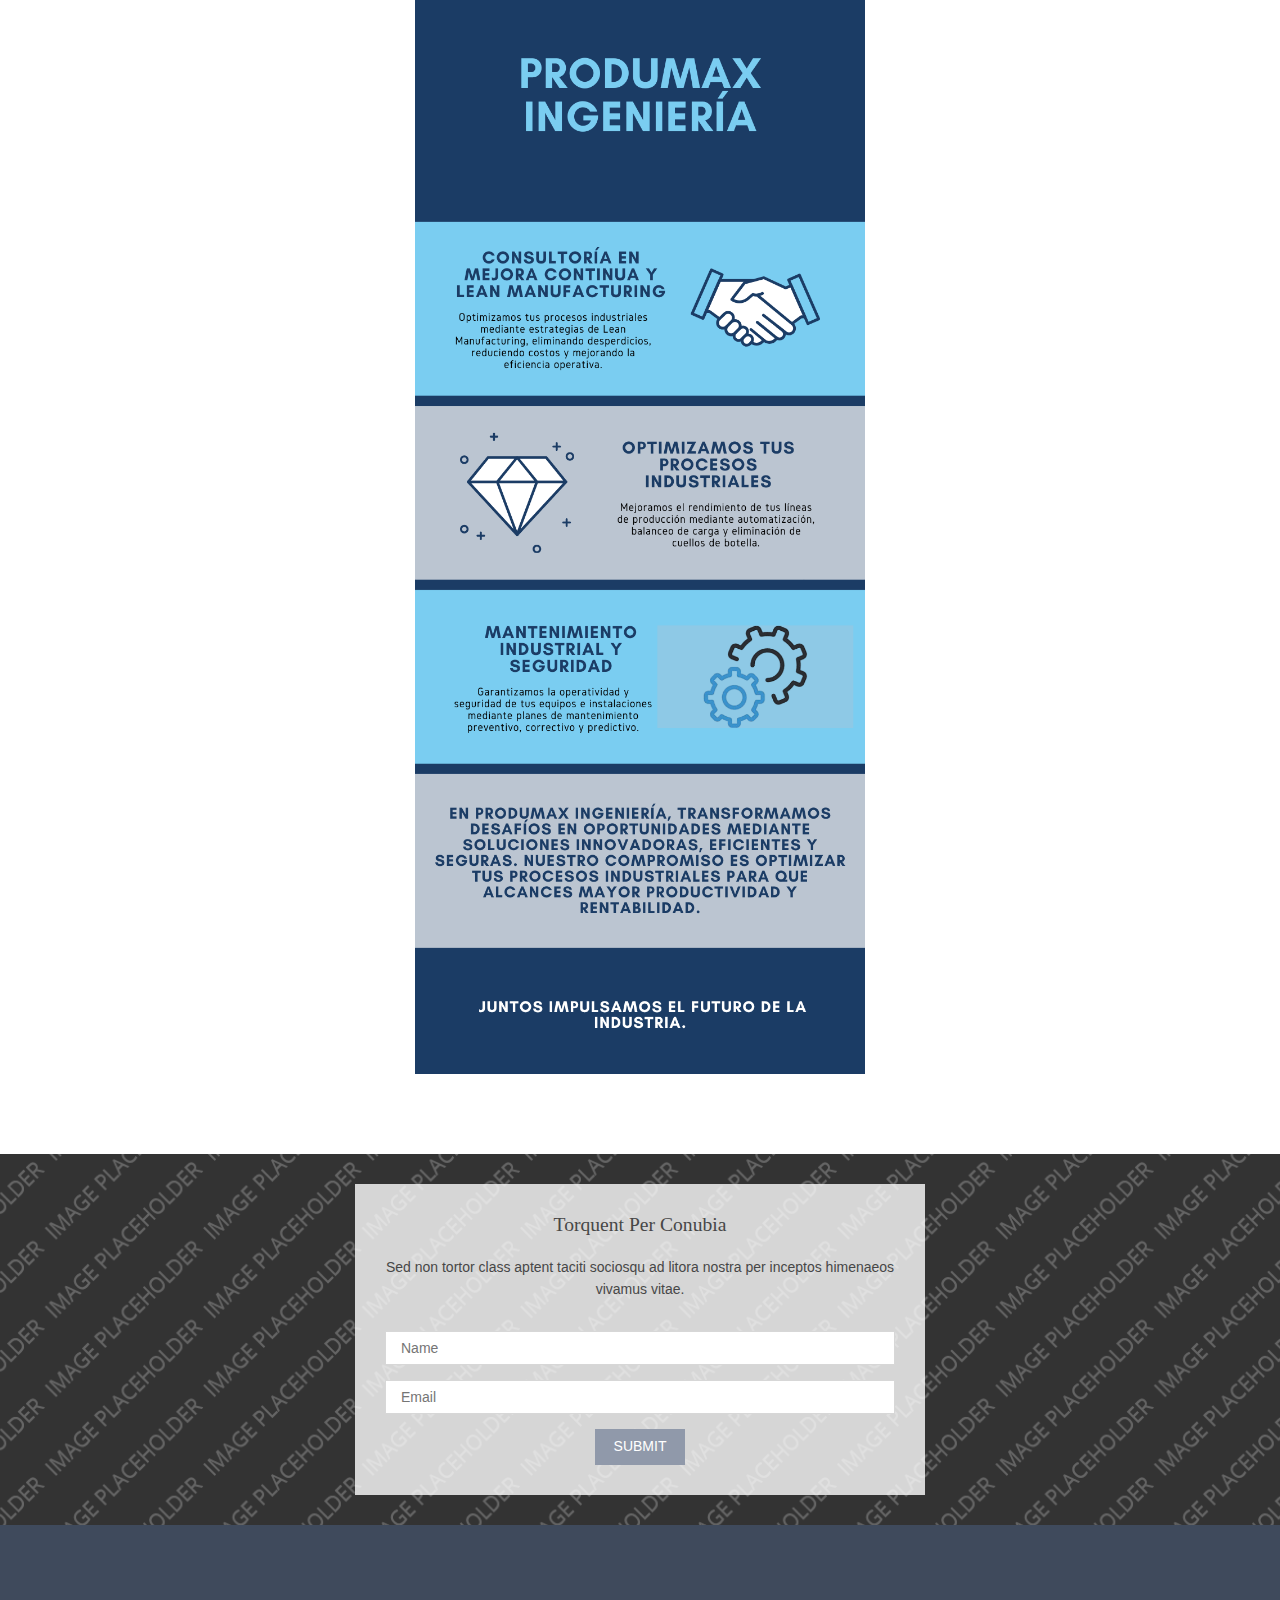
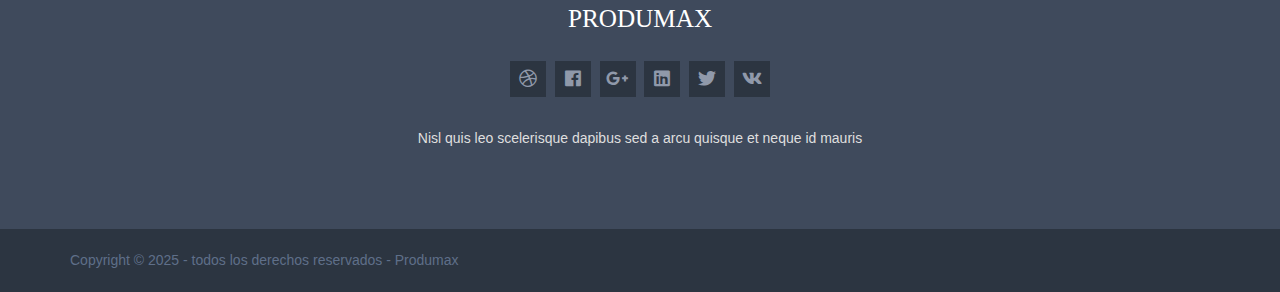
==== commit 3696ba54: "modificacion de footer" ====
--- a/index.html
+++ b/index.html
@@ -141,6 +141,8 @@
     </ul>
   </section>
 </div>
+<!-- fin seccion servicio -->
+ 
 <div class="wrapper bgded" style="background-image:url('images/demo/backgrounds/03.png');">
   <section id="callback" class="hoc clear"> 
     <div>
@@ -158,8 +160,8 @@
 </div>
 <div class="wrapper row4">
   <footer id="footer" class="hoc clear">
-    <div class="center btmspace-50"> 
-      <h6 class="heading">Shiphile</h6>
+    <div class="center btmspace-20"> 
+      <h6 class="heading">Produmax</h6>
       <ul class="faico clear">
         <li><a class="faicon-dribble" href="#"><i class="fab fa-dribbble"></i></a></li>
         <li><a class="faicon-facebook" href="#"><i class="fab fa-facebook"></i></a></li>
@@ -170,65 +172,6 @@
       </ul>
       <p class="nospace">Nisl quis leo scelerisque dapibus sed a arcu quisque et neque id mauris</p>
     </div>
-    <hr class="btmspace-50">
-    <div class="group"> 
-      <div class="one_quarter first">
-        <h6 class="heading">Tristique tincidunt</h6>
-        <ul class="nospace btmspace-30 linklist contact">
-          <li><i class="fas fa-map-marker-alt"></i>
-            <address>
-            Street Name &amp; Number, Town, Postcode/Zip
-            </address>
-          </li>
-          <li><i class="fas fa-phone"></i> +00 (123) 456 7890</li>
-          <li><i class="far fa-envelope"></i> info@domain.com</li>
-          <li><i class="fas fa-clock"></i> Mon. - Sat.:<br>
-            08.00am - 18.00pm</li>
-        </ul>
-      </div>
-      <div class="one_quarter">
-        <h6 class="heading">Praesent lorem nulla</h6>
-        <ul class="nospace linklist">
-          <li><a href="#">Ligula risus porttitor</a></li>
-          <li><a href="#">Ac rutrum id euismod in diam</a></li>
-          <li><a href="#">Nunc ultricies faucibus</a></li>
-          <li><a href="#">Nullam risus lectus</a></li>
-          <li><a href="#">Venenatis eu vulputate</a></li>
-        </ul>
-      </div>
-      <div class="one_quarter">
-        <h6 class="heading">Feugiat porta sed ipsum</h6>
-        <ul class="nospace linklist">
-          <li>
-            <article>
-              <p class="nospace btmspace-10"><a href="#">Proin rutrum turpis non accumsan aliquet odio magna luctus neque in adipiscing.</a></p>
-              <time class="block font-xs" datetime="2045-04-06">Friday, 6<sup>th</sup> April 2045</time>
-            </article>
-          </li>
-          <li>
-            <article>
-              <p class="nospace btmspace-10"><a href="#">Mi odio ac felis nunc vitae lacus sit amet sem consequat ullamcorper quisque.</a></p>
-              <time class="block font-xs" datetime="2045-04-05">Thursday, 5<sup>th</sup> April 2045</time>
-            </article>
-          </li>
-        </ul>
-      </div>
-      <div class="one_quarter">
-        <h6 class="heading">Posuere suscipit massa</h6>
-        <ul class="nospace clear latestimg">
-          <li><a class="imgover" href="#"><img src="images/demo/100x100.png" alt=""></a></li>
-          <li><a class="imgover" href="#"><img src="images/demo/100x100.png" alt=""></a></li>
-          <li><a class="imgover" href="#"><img src="images/demo/100x100.png" alt=""></a></li>
-          <li><a class="imgover" href="#"><img src="images/demo/100x100.png" alt=""></a></li>
-          <li><a class="imgover" href="#"><img src="images/demo/100x100.png" alt=""></a></li>
-          <li><a class="imgover" href="#"><img src="images/demo/100x100.png" alt=""></a></li>
-          <li><a class="imgover" href="#"><img src="images/demo/100x100.png" alt=""></a></li>
-          <li><a class="imgover" href="#"><img src="images/demo/100x100.png" alt=""></a></li>
-          <li><a class="imgover" href="#"><img src="images/demo/100x100.png" alt=""></a></li>
-        </ul>
-      </div>
-      <!-- ################################################################################################ -->
-    </div>
   </footer>
 </div>
 <!-- ################################################################################################ -->
@@ -237,8 +180,7 @@
 <div class="wrapper row5">
   <div id="copyright" class="hoc clear"> 
     <!-- ################################################################################################ -->
-    <p class="fl_left">Copyright &copy; 2018 - All Rights Reserved - <a href="#">Domain Name</a></p>
-    <p class="fl_right">Template by <a target="_blank" href="https://www.os-templates.com/" title="Free Website Templates">OS Templates</a></p>
+    <p class="fl_left">Copyright &copy; 2025 - todos los derechos reservados - <a href="#">Produmax</a></p>
     <!-- ################################################################################################ -->
   </div>
 </div>
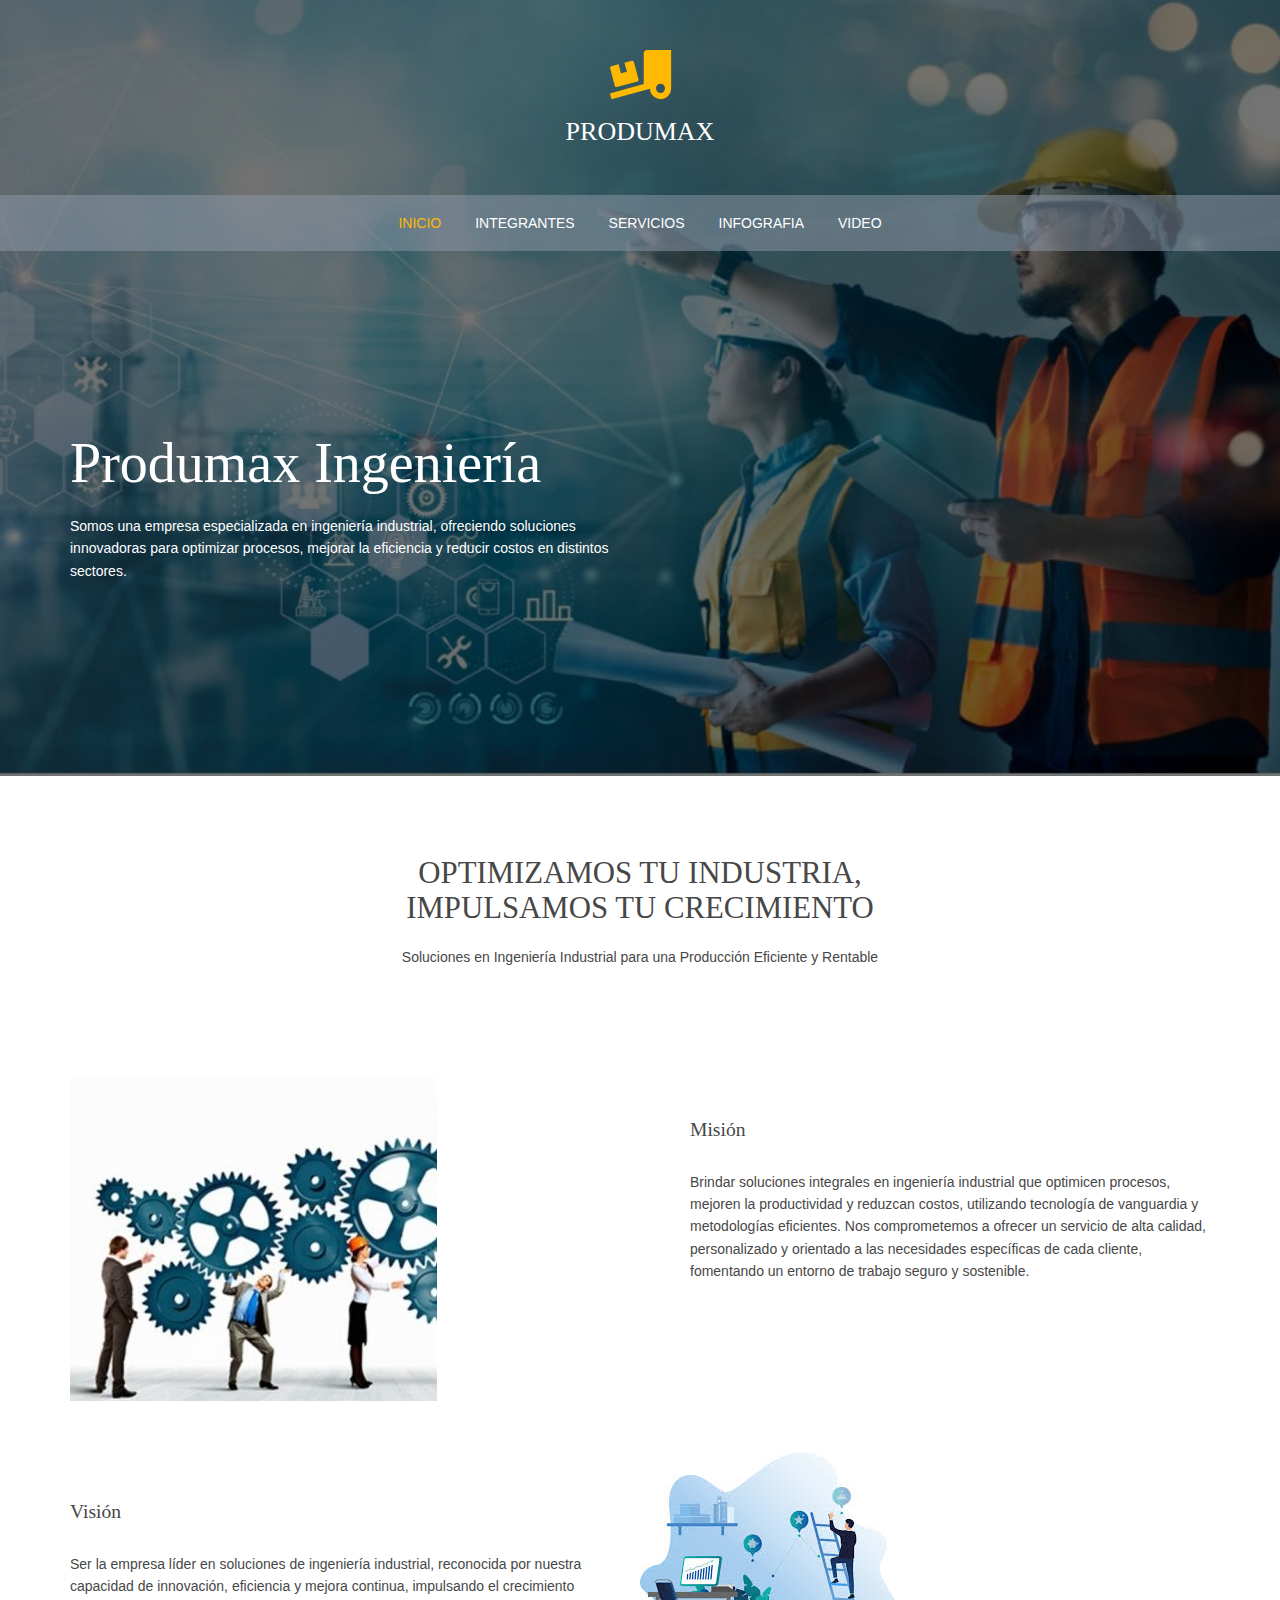
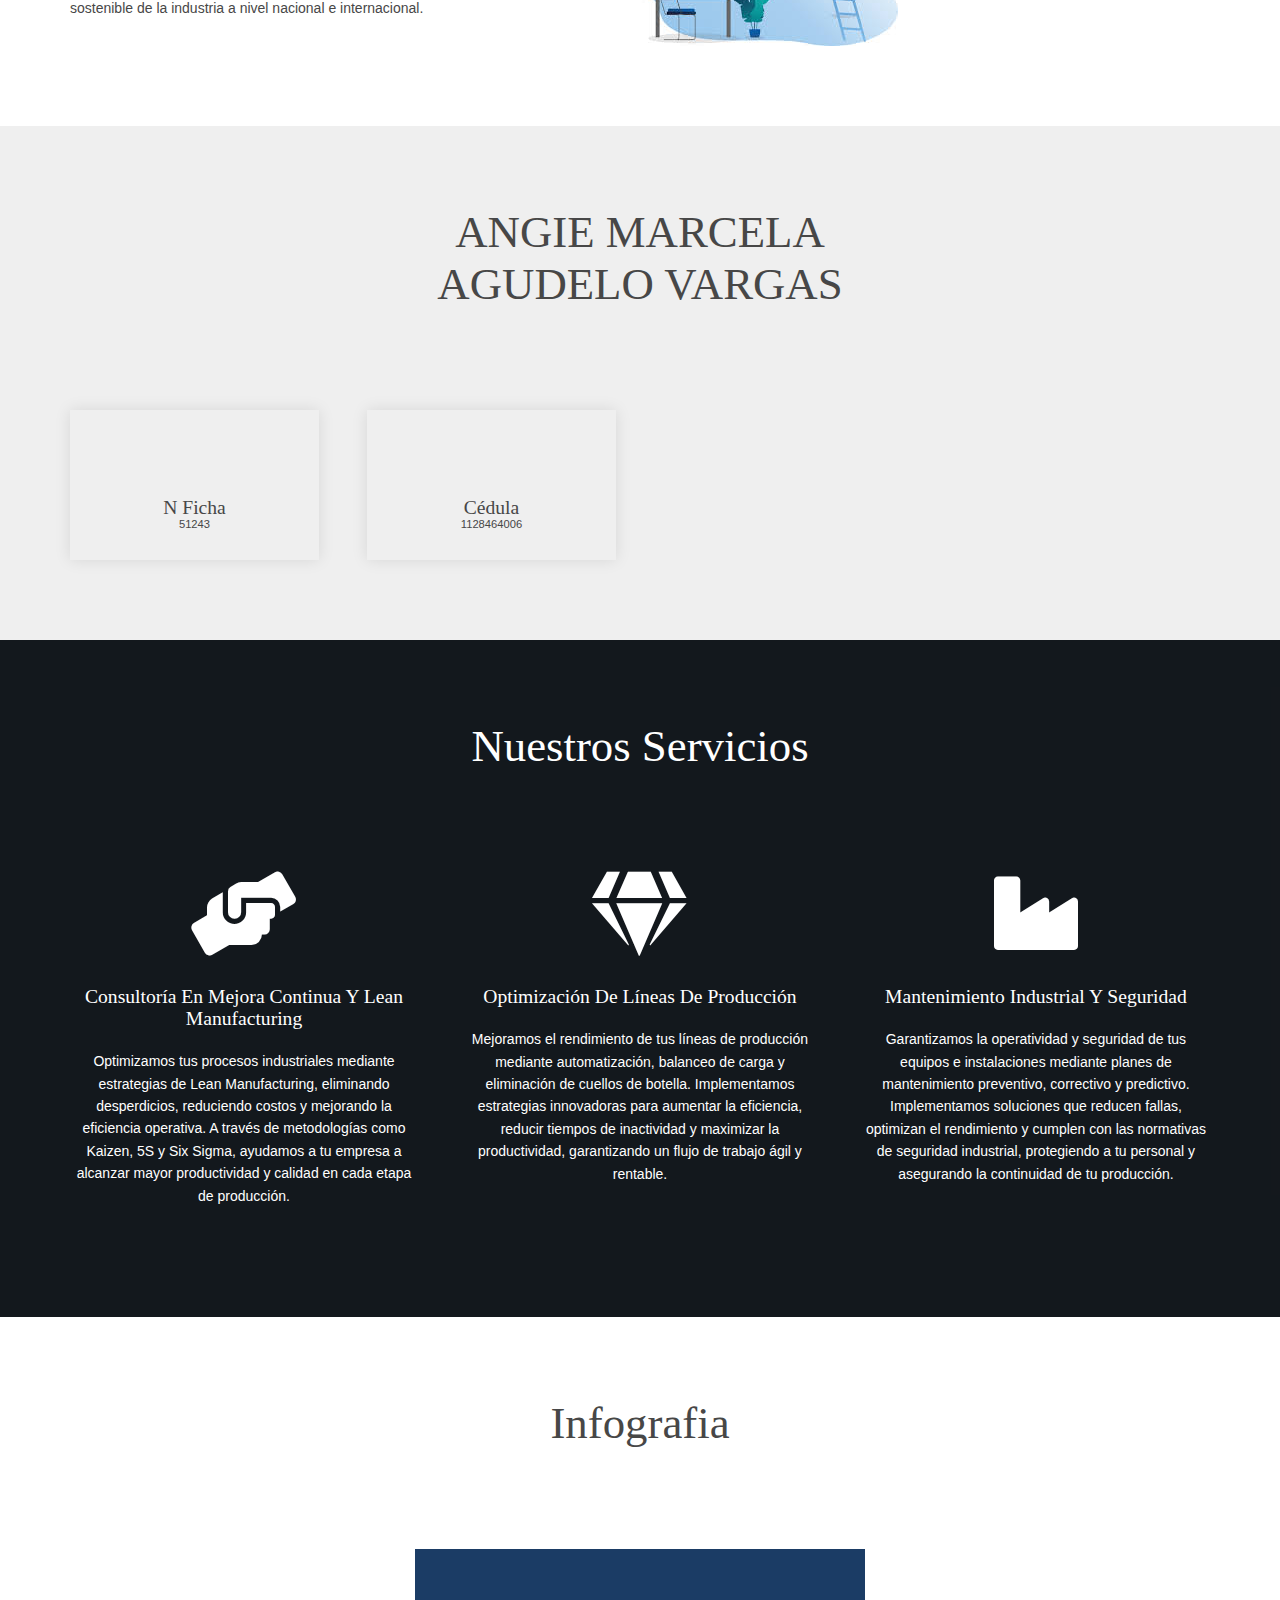
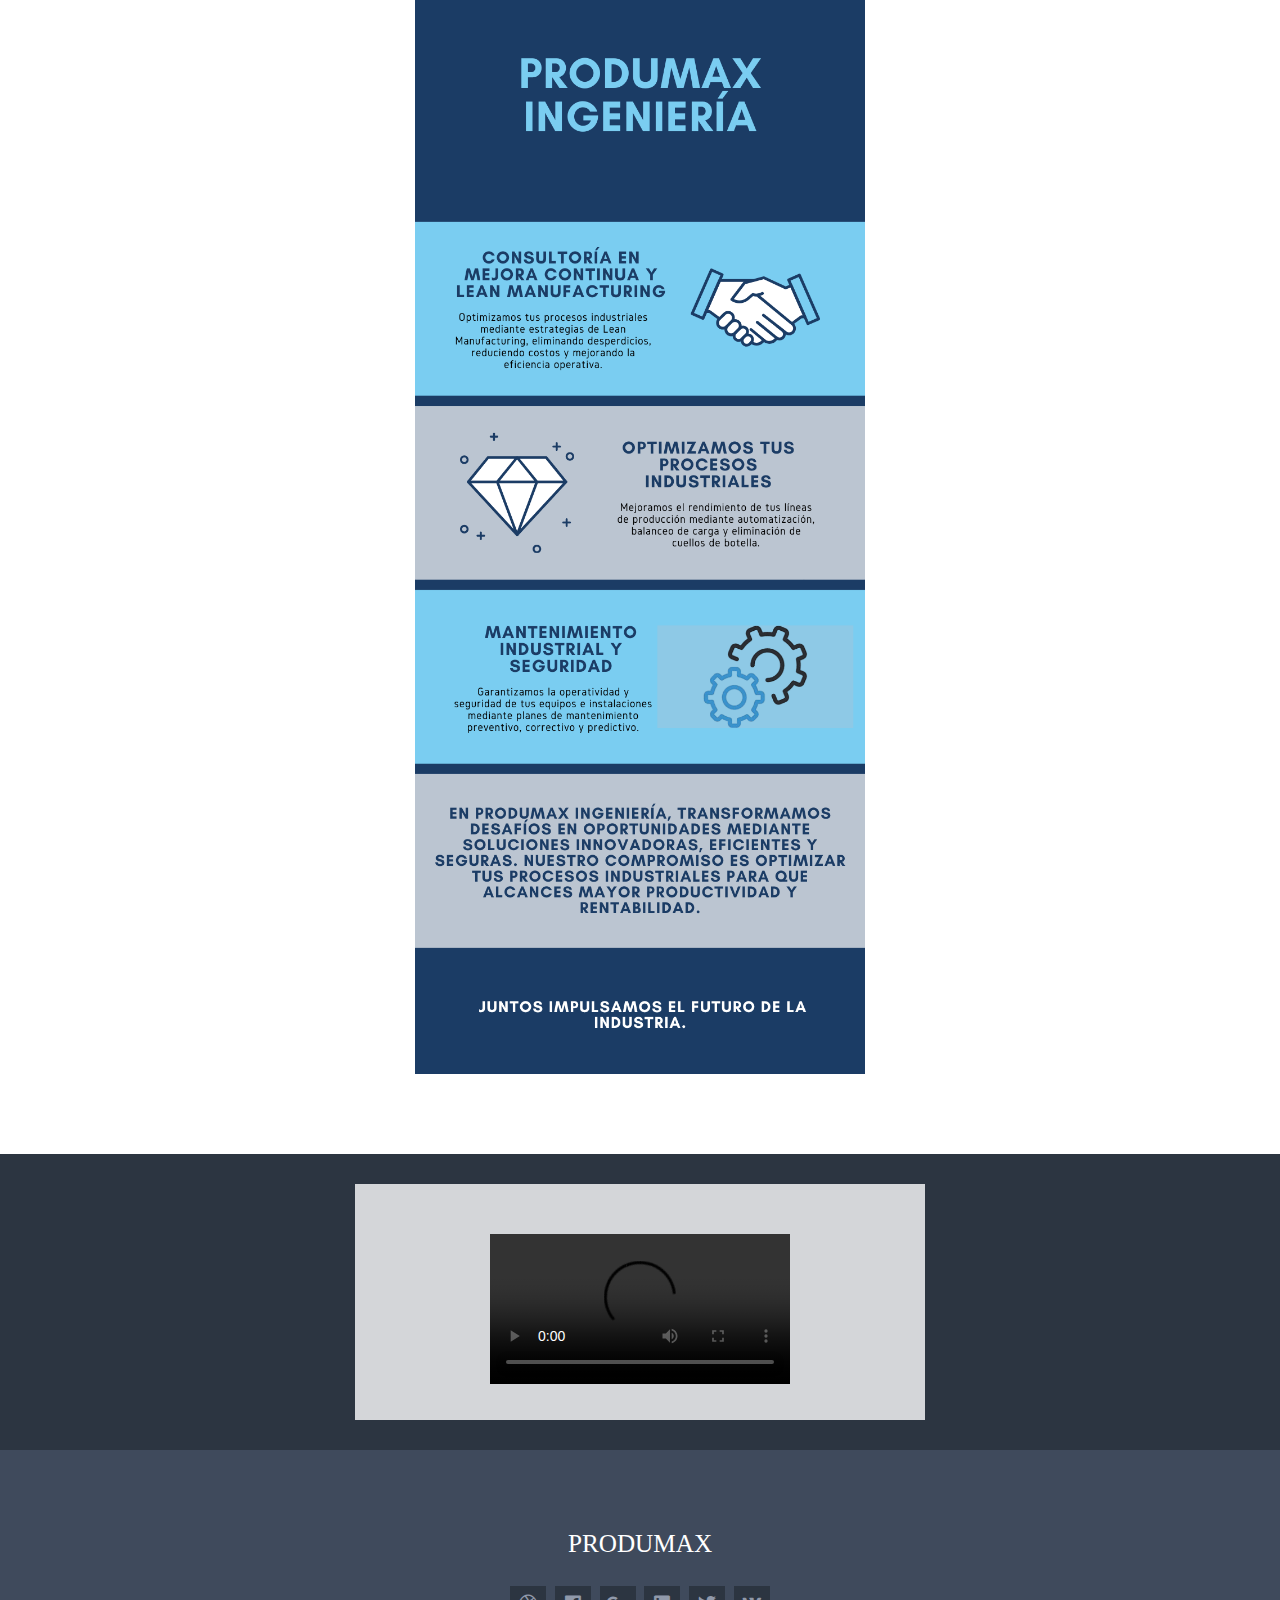
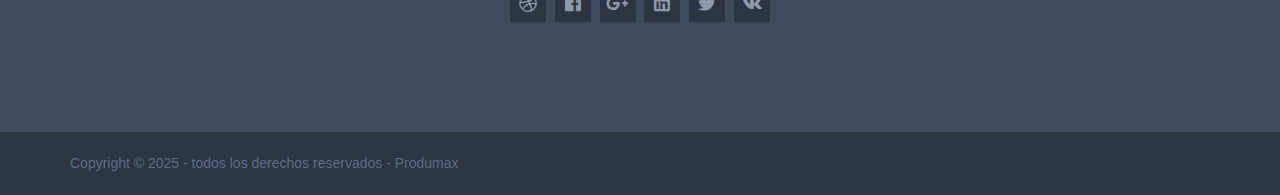
==== commit fb8c48fc: "montando seccion video" ====
--- a/index.html
+++ b/index.html
@@ -21,7 +21,7 @@
         <li><a href="#integrantes">integrantes</a></li>
         <li><a href="#servicios">servicios</a></li>
         <li><a href="#infografia">infografia</a></li>
-        <li><a href="#">video</a></li>
+        <li><a href="#video">video</a></li>
       </ul>
     </nav>
   </div>
@@ -91,7 +91,6 @@
 <!-- fin de seccion integrantes -->
 
 <!-- inicio seccion servicio -->
-
 <div id="servicios" class="wrapper bgded overlay">
   <section class="hoc container clear"> 
     <div class="sectiontitle">
@@ -134,30 +133,23 @@
     <div class="sectiontitle">
       <h6 class="heading font-x3">Infografia</h6>
     </div>
-    <ul class="nospace group latest">
-      
       <img class="infografia" src="./images/demo/infografia.png"  alt="infografia">
-     
-    </ul>
   </section>
 </div>
 <!-- fin seccion servicio -->
+<!-- inicio seccion video -->
  
-<div class="wrapper bgded" style="background-image:url('images/demo/backgrounds/03.png');">
-  <section id="callback" class="hoc clear"> 
+<div class="wrapper bgded" id="video">
+  <section id="callback" class="hoc"> 
     <div>
-      <h6 class="heading">Torquent per conubia</h6>
-      <p class="btmspace-30">Sed non tortor class aptent taciti sociosqu ad litora nostra per inceptos himenaeos vivamus vitae.</p>
-      <form method="post" action="#">
-        <fieldset>
-          <input type="text" value="" placeholder="Name">
-          <input type="text" value="" placeholder="Email">
-          <button type="submit" value="submit">Submit</button>
-        </fieldset>
-      </form>
+      <h6 class="heading"></h6>
+      <video id="miVideo" src="/video/video.mp4" controls></video>
+        <source src="../ingenieria/video/video.mp4" type="video/mp4">
+      </video>
     </div>
   </section>
 </div>
+<!-- fin seccion de video -->
 <div class="wrapper row4">
   <footer id="footer" class="hoc clear">
     <div class="center btmspace-20"> 
@@ -170,23 +162,14 @@
         <li><a class="faicon-twitter" href="#"><i class="fab fa-twitter"></i></a></li>
         <li><a class="faicon-vk" href="#"><i class="fab fa-vk"></i></a></li>
       </ul>
-      <p class="nospace">Nisl quis leo scelerisque dapibus sed a arcu quisque et neque id mauris</p>
     </div>
   </footer>
 </div>
-<!-- ################################################################################################ -->
-<!-- ################################################################################################ -->
-<!-- ################################################################################################ -->
 <div class="wrapper row5">
   <div id="copyright" class="hoc clear"> 
-    <!-- ################################################################################################ -->
     <p class="fl_left">Copyright &copy; 2025 - todos los derechos reservados - <a href="#">Produmax</a></p>
-    <!-- ################################################################################################ -->
   </div>
 </div>
-<!-- ################################################################################################ -->
-<!-- ################################################################################################ -->
-<!-- ################################################################################################ -->
 <a id="backtotop" href="#top"><i class="fas fa-chevron-up"></i></a>
 <!-- JAVASCRIPTS -->
 <script src="layout/scripts/jquery.min.js"></script>
